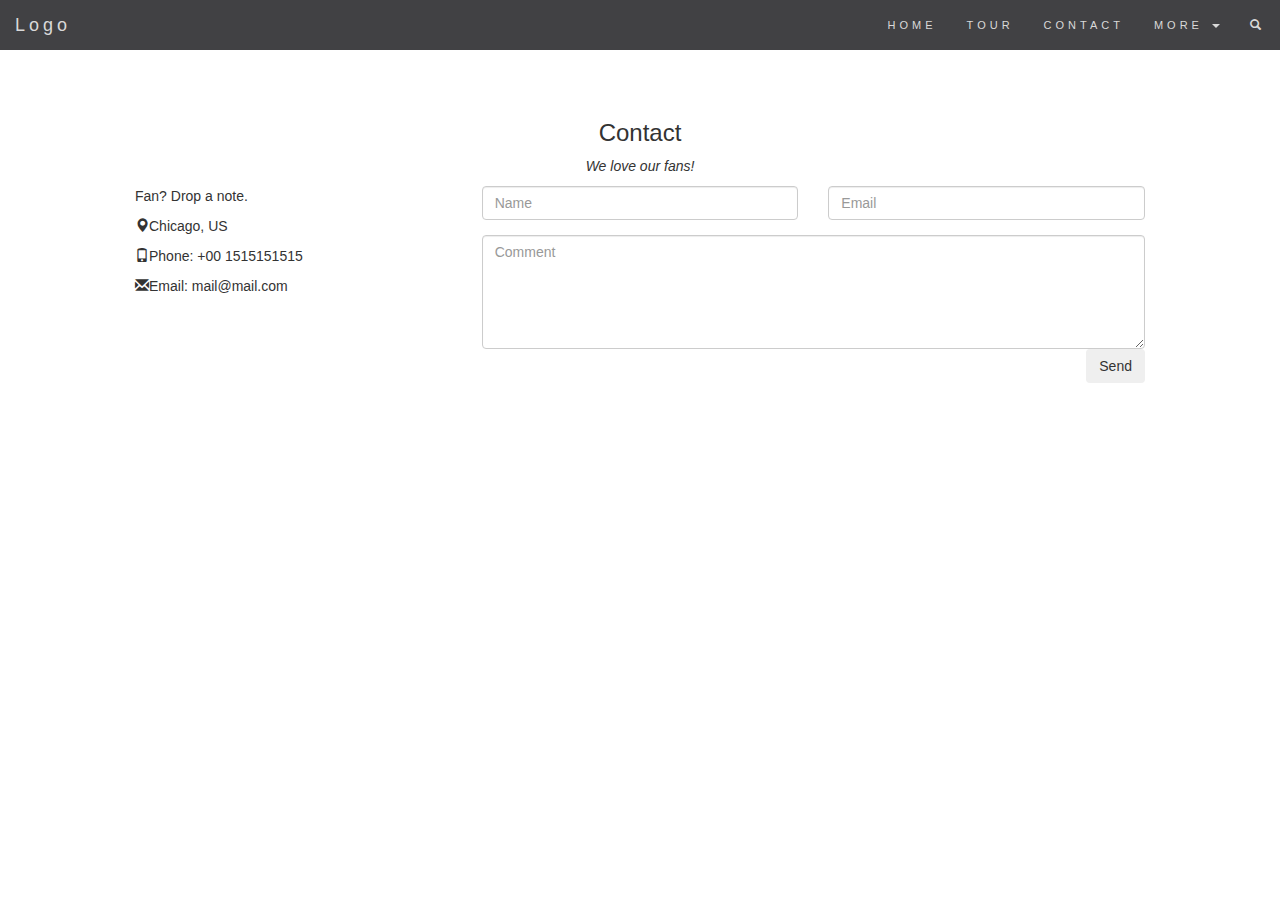
==== band-website/contact.html @ 957b826d "first draft commit" ====
<!DOCTYPE html>
<html lang="en" dir="ltr">
  <head>
    <meta charset="utf-8">
    <title>contact us</title>
    <meta name="viewport" content="width=device-width, initial-scale=1">
  <link rel="stylesheet" href="https://maxcdn.bootstrapcdn.com/bootstrap/3.4.0/css/bootstrap.min.css">
  <script src="https://ajax.googleapis.com/ajax/libs/jquery/3.3.1/jquery.min.js"></script>
  <script src="https://maxcdn.bootstrapcdn.com/bootstrap/3.4.0/js/bootstrap.min.js"></script>
  <link rel="stylesheet" href="style.css">
  </head>
  <body>
    <nav class="navbar navbar-default navbar-fixed-top">
  <div class="container-fluid">
    <div class="navbar-header">
      <button type="button" class="navbar-toggle" data-toggle="collapse" data-target="#myNavbar">
        <span class="icon-bar"></span>
        <span class="icon-bar"></span>
        <span class="icon-bar"></span>
      </button>
      <a class="navbar-brand" href="#">Logo</a>
    </div>
    <div class="collapse navbar-collapse" id="myNavbar">
      <ul class="nav navbar-nav navbar-right">
        <li><a href="#home">HOME</a></li>
        <li><a href="tour.html" target = "_blank">TOUR</a></li>
        <li><a href="contact.html"target = "_blank">CONTACT</a></li>
        <li class="dropdown">
          <a class="dropdown-toggle" data-toggle="dropdown" href="#">MORE
            <span class="caret"></span>
          </a>
          <ul class="dropdown-menu">
            <li><a href="#">Merchandise</a></li>
            <li><a href="#">Extras</a></li>
            <li><a href="#">Media</a></li>
          </ul>
        </li>
        <li><a href="#"><span class="glyphicon glyphicon-search"></span></a></li>
      </ul>
    </div>
  </div>
  </nav>

    <div class="container">
  <h3 class="text-center">Contact</h3>
  <p class="text-center"><em>We love our fans!</em></p>
  <div class="row test">
    <div class="col-md-4">
      <p>Fan? Drop a note.</p>
      <p><span class="glyphicon glyphicon-map-marker"></span>Chicago, US</p>
      <p><span class="glyphicon glyphicon-phone"></span>Phone: +00 1515151515</p>
      <p><span class="glyphicon glyphicon-envelope"></span>Email: mail@mail.com</p>
    </div>
    <div class="col-md-8">
      <div class="row">
        <div class="col-sm-6 form-group">
          <input class="form-control" id="name" name="name" placeholder="Name" type="text" required>
        </div>
        <div class="col-sm-6 form-group">
          <input class="form-control" id="email" name="email" placeholder="Email" type="email" required>
        </div>
      </div>
      <textarea class="form-control" id="comments" name="comments" placeholder="Comment" rows="5"></textarea>
      <div class="row">
        <div class="col-md-12 form-group">
          <button class="btn pull-right" type="submit">Send</button>
        </div>
      </div>
    </div>
  </div>
</div>

  </body>
</html>
---- band-website/style.css ----
.container {
  padding: 100px 80px ;
}

.my-img-width {
  width: 100%;
}









.navbar {
  margin-bottom: 0;
  background-color: #2d2d30;
  border: 0;
  font-size: 11px !important;
  letter-spacing: 4px;
  opacity: 0.9;
}

/* Add a gray color to all navbar links */
.navbar li a, .navbar .navbar-brand {
  color: #d5d5d5 !important;
}

/* On hover, the links will turn white */
.navbar-nav li a:hover {
  color: #fff !important;
}

/* The active link */
.navbar-nav li.active a {
  color: #fff !important;
  background-color:#29292c !important;
}

/* Remove border color from the collapsible button */
.navbar-default .navbar-toggle {
  border-color: transparent;
}

/* Dropdown */
.open .dropdown-toggle {
  color: #fff ;
  background-color: #555 !important;
}

/* Dropdown links */
.dropdown-menu li a {
  color: #000 !important;
}

/* On hover, the dropdown links will turn red */
.dropdown-menu li a:hover {
  background-color: red !important;
}
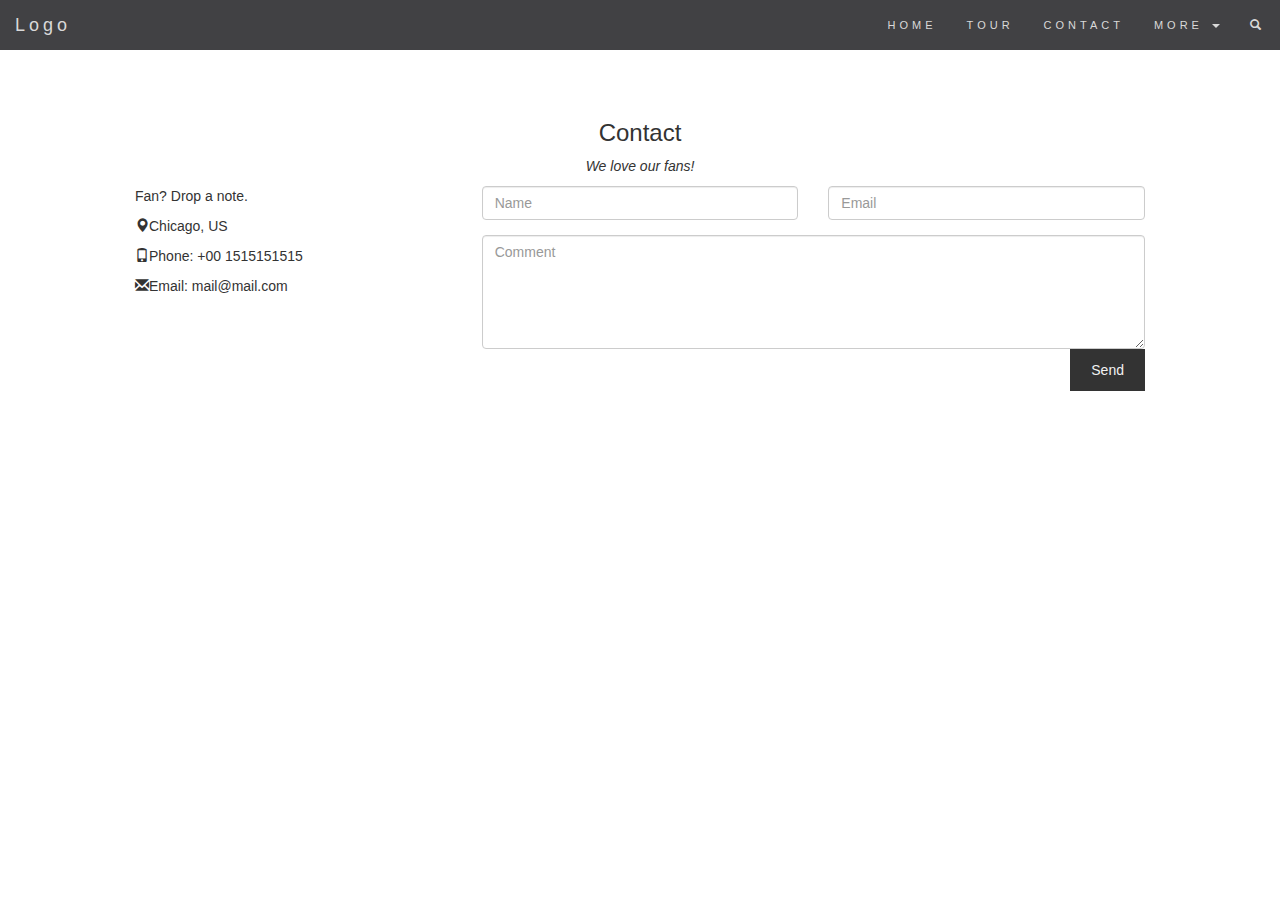
==== commit aab760da: "3 page done - missing footer" ====
--- a/band-website/contact.html
+++ b/band-website/contact.html
@@ -9,6 +9,7 @@
   <script src="https://maxcdn.bootstrapcdn.com/bootstrap/3.4.0/js/bootstrap.min.js"></script>
   <link rel="stylesheet" href="style.css">
   </head>
+
   <body>
     <nav class="navbar navbar-default navbar-fixed-top">
   <div class="container-fluid">
@@ -22,7 +23,7 @@
     </div>
     <div class="collapse navbar-collapse" id="myNavbar">
       <ul class="nav navbar-nav navbar-right">
-        <li><a href="#home">HOME</a></li>
+        <li><a href="index.html">HOME</a></li>
         <li><a href="tour.html" target = "_blank">TOUR</a></li>
         <li><a href="contact.html"target = "_blank">CONTACT</a></li>
         <li class="dropdown">
--- a/band-website/style.css
+++ b/band-website/style.css
@@ -6,12 +6,47 @@
   width: 100%;
 }
 
+.my-tour-img {
+  width: 400px;
+  height: 400px;
+}
+
+/* tour styles */
+.bg-1 {
+  background: #2d2d30;
+  color: #bdbdbd;
+}
+.bg-1 h3 {color: #fff;}
+.bg-1 p {font-style: italic;}
 
 
+.thumbnail {
+  padding: 0 0 15px 0;
+  border: none;
+  border-radius: 0;
+}
 
+.thumbnail p {
+  margin-top: 15px;
+  color: #555;
+}
 
+/* Black buttons with extra padding and without rounded borders */
+.btn {
+  padding: 10px 20px;
+  background-color: #333;
+  color: #f1f1f1;
+  border-radius: 0;
+  transition: .2s;
+}
 
+/* On hover, the color of .btn will transition to white with black text */
+.btn:hover, .btn:focus {
+  border: 1px solid #333;
+  background-color: #fff;
+  color: #000;
 
+}
 
 
 .navbar {
